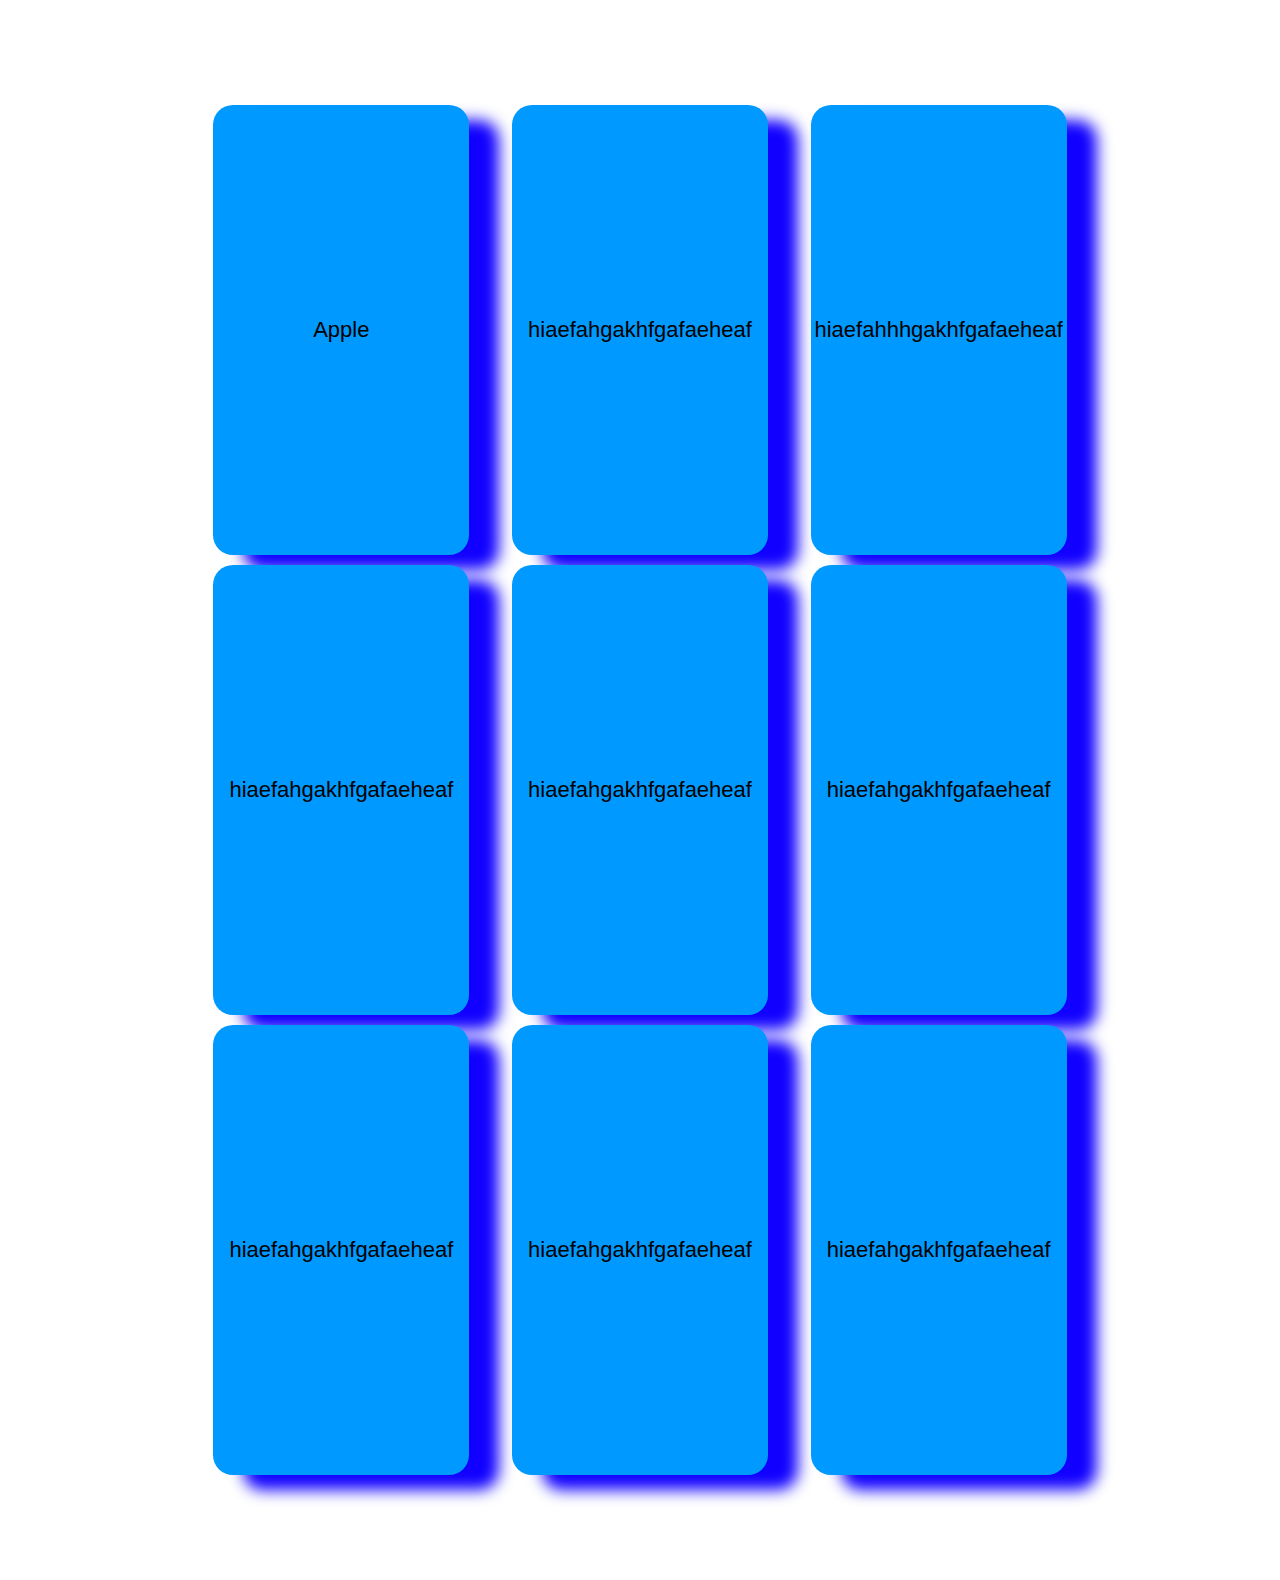
==== index.html @ 3a312a9f "s" ====
<!DOCTYPE html>
<html lang="en">
    <link rel="stylesheet" href="style.css">
<head>
    
</head>
<body>

   <div style="display:flex;
   width: 70vw;
   flex-wrap:wrap;
   align-items: center;
   justify-content:space-around;
   margin: 10rem auto;">
   <div class="card" id="card-title">Apple
    <img class="card-img" src="https://freepngimg.com/save/9557-apple-fruit-transparent/744x744" alt="">
   </div>
<div class="card" id="card-title">hiaefahgakhfgafaeheaf</div>
<div class="card" id="card-title">hiaefahhhgakhfgafaeheaf</div>
<div class="card" id="card-title">hiaefahgakhfgafaeheaf</div>
<div class="card" id="card-title">hiaefahgakhfgafaeheaf</div>
<div class="card" id="card-title">hiaefahgakhfgafaeheaf</div>
<div class="card" id="card-title">hiaefahgakhfgafaeheaf</div>
<div class="card" id="card-title">hiaefahgakhfgafaeheaf</div>
<div class="card" id="card-title">hiaefahgakhfgafaeheaf</div>
</div>


</body>
</html>
---- style.css ----
body,
html,
* {
    font-size: 10px;
    box-sizing: border-box;
    margin: 0;
    padding: 0;
}

.card {
    height: 50vh;
    width: 20vw;
    background-color: rgb(0, 153, 255);
    display: flex;
    flex-direction: row;
    align-items: center;
    justify-content: space-between 10px;
    border-radius: 20px;
    justify-content: center;
    flex-wrap: wrap;
    margin: "10rem auto";
    box-shadow: 30px 15px 15px rgb(17, 0, 255);
}
#card-title {
    font-size: 2.2rem;
    margin: 0.5rem 0;
    font-family: Impact, Haettenschweiler, 'Arial Narrow Bold', sans-serif;
}
#card-img {
    width: 0px;
    height: 2px;
}
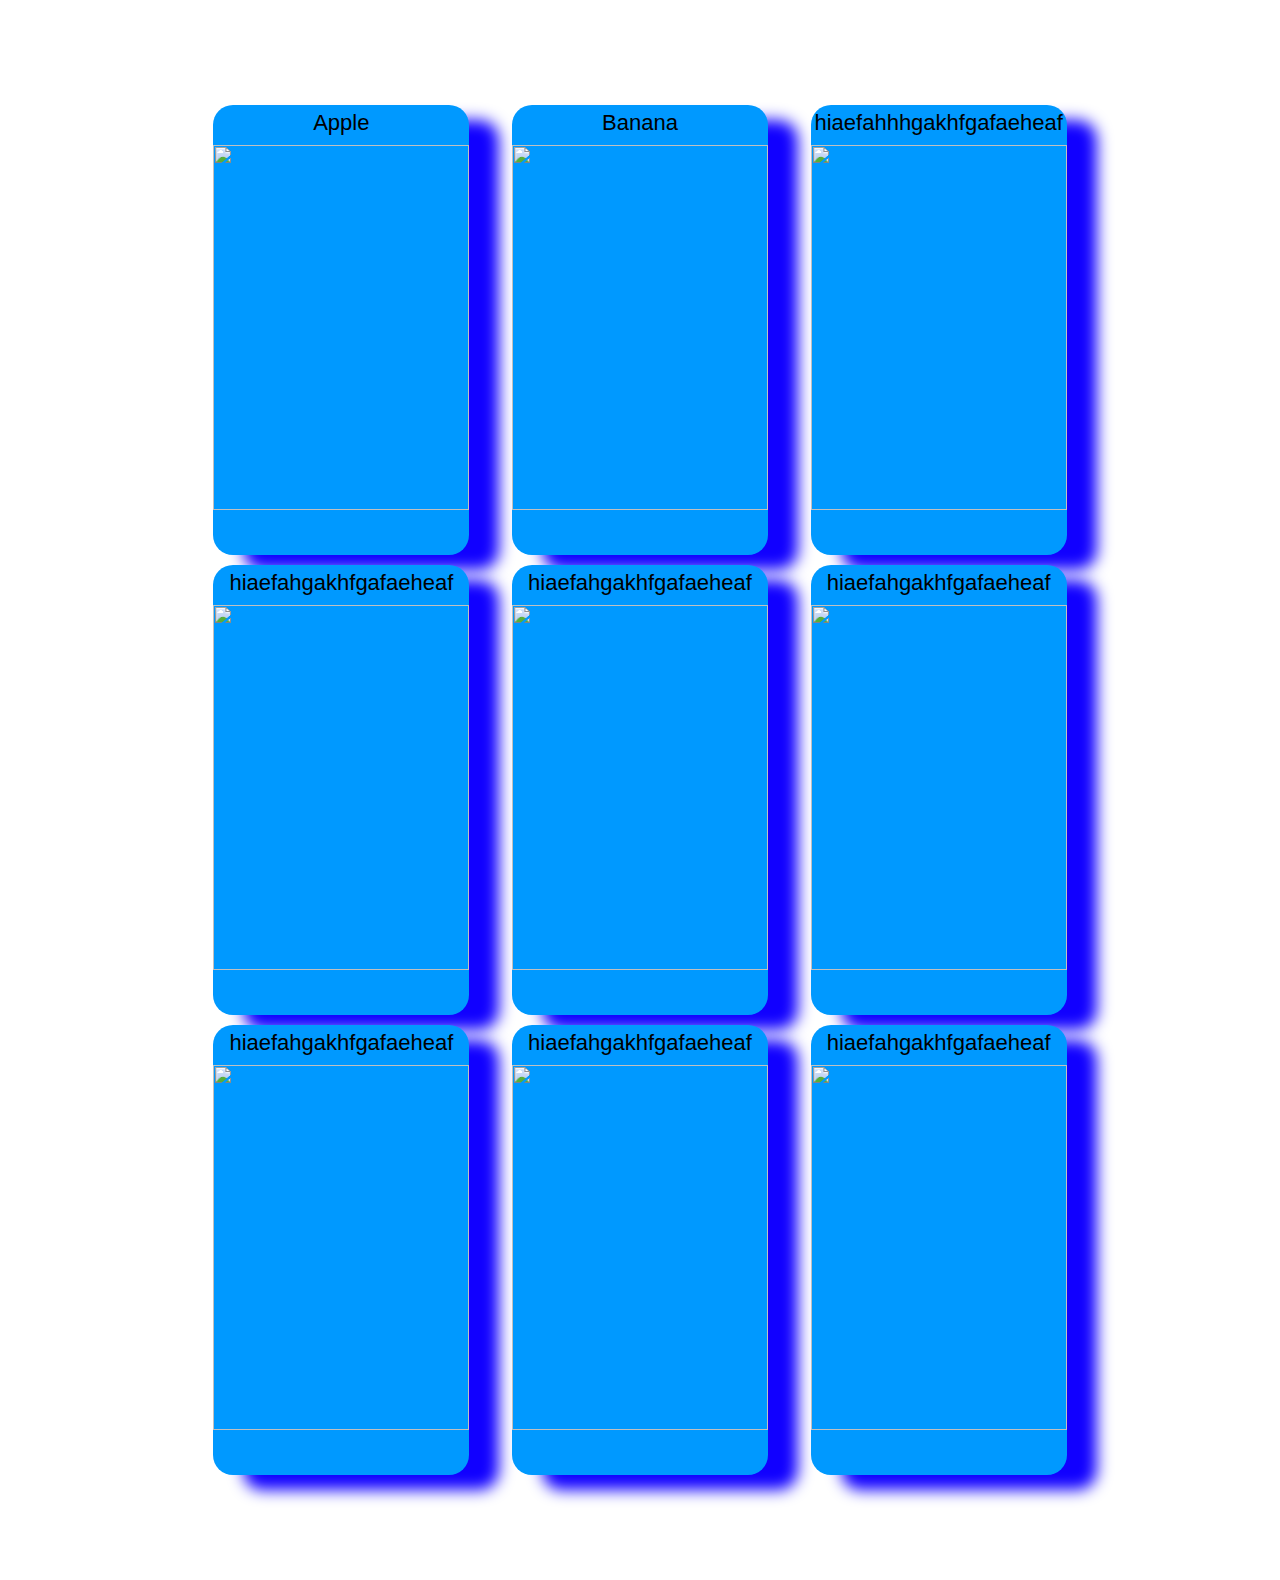
==== commit 7b92439a: "almost done smh" ====
--- a/index.html
+++ b/index.html
@@ -13,16 +13,50 @@
    justify-content:space-around;
    margin: 10rem auto;">
    <div class="card" id="card-title">Apple
-    <img class="card-img" src="https://freepngimg.com/save/9557-apple-fruit-transparent/744x744" alt="">
+    <img class="card-img" src="https://freepngimg.com/save/9557-apple-fruit-transparent/744x744" alt=""
+    width="100%"
+    height="90%">
    </div>
-<div class="card" id="card-title">hiaefahgakhfgafaeheaf</div>
-<div class="card" id="card-title">hiaefahhhgakhfgafaeheaf</div>
-<div class="card" id="card-title">hiaefahgakhfgafaeheaf</div>
-<div class="card" id="card-title">hiaefahgakhfgafaeheaf</div>
-<div class="card" id="card-title">hiaefahgakhfgafaeheaf</div>
-<div class="card" id="card-title">hiaefahgakhfgafaeheaf</div>
-<div class="card" id="card-title">hiaefahgakhfgafaeheaf</div>
-<div class="card" id="card-title">hiaefahgakhfgafaeheaf</div>
+<div class="card" id="card-title">Banana
+    <img class="card-img" src="https://freepngimg.com/save/9557-apple-fruit-transparent/744x744" alt=""
+    width="100%"
+    height="90%">
+</div>
+<div class="card" id="card-title">hiaefahhhgakhfgafaeheaf
+    <img class="card-img" src="https://freepngimg.com/save/9557-apple-fruit-transparent/744x744" alt=""
+    width="100%"
+    height="90%">
+</div>
+<div class="card" id="card-title">hiaefahgakhfgafaeheaf
+    <img class="card-img" src="https://freepngimg.com/save/9557-apple-fruit-transparent/744x744" alt=""
+    width="100%"
+    height="90%">
+</div>
+<div class="card" id="card-title">hiaefahgakhfgafaeheaf
+    <img class="card-img" src="https://freepngimg.com/save/9557-apple-fruit-transparent/744x744" alt=""
+    width="100%"
+    height="90%">
+</div>
+<div class="card" id="card-title">hiaefahgakhfgafaeheaf
+    <img class="card-img" src="https://freepngimg.com/save/9557-apple-fruit-transparent/744x744" alt=""
+    width="100%"
+    height="90%">
+</div>
+<div class="card" id="card-title">hiaefahgakhfgafaeheaf
+    <img class="card-img" src="https://freepngimg.com/save/9557-apple-fruit-transparent/744x744" alt=""
+    width="100%"
+    height="90%">
+</div>
+<div class="card" id="card-title">hiaefahgakhfgafaeheaf
+    <img class="card-img" src="https://freepngimg.com/save/9557-apple-fruit-transparent/744x744" alt=""
+    width="100%"
+    height="90%">
+</div>
+<div class="card" id="card-title">hiaefahgakhfgafaeheaf
+    <img class="card-img" src="https://freepngimg.com/save/9557-apple-fruit-transparent/744x744" alt=""
+    width="100%"
+    height="90%">
+</div>
 </div>
 
 
--- a/style.css
+++ b/style.css
@@ -26,7 +26,3 @@
     margin: 0.5rem 0;
     font-family: Impact, Haettenschweiler, 'Arial Narrow Bold', sans-serif;
 }
-#card-img {
-    width: 0px;
-    height: 2px;
-}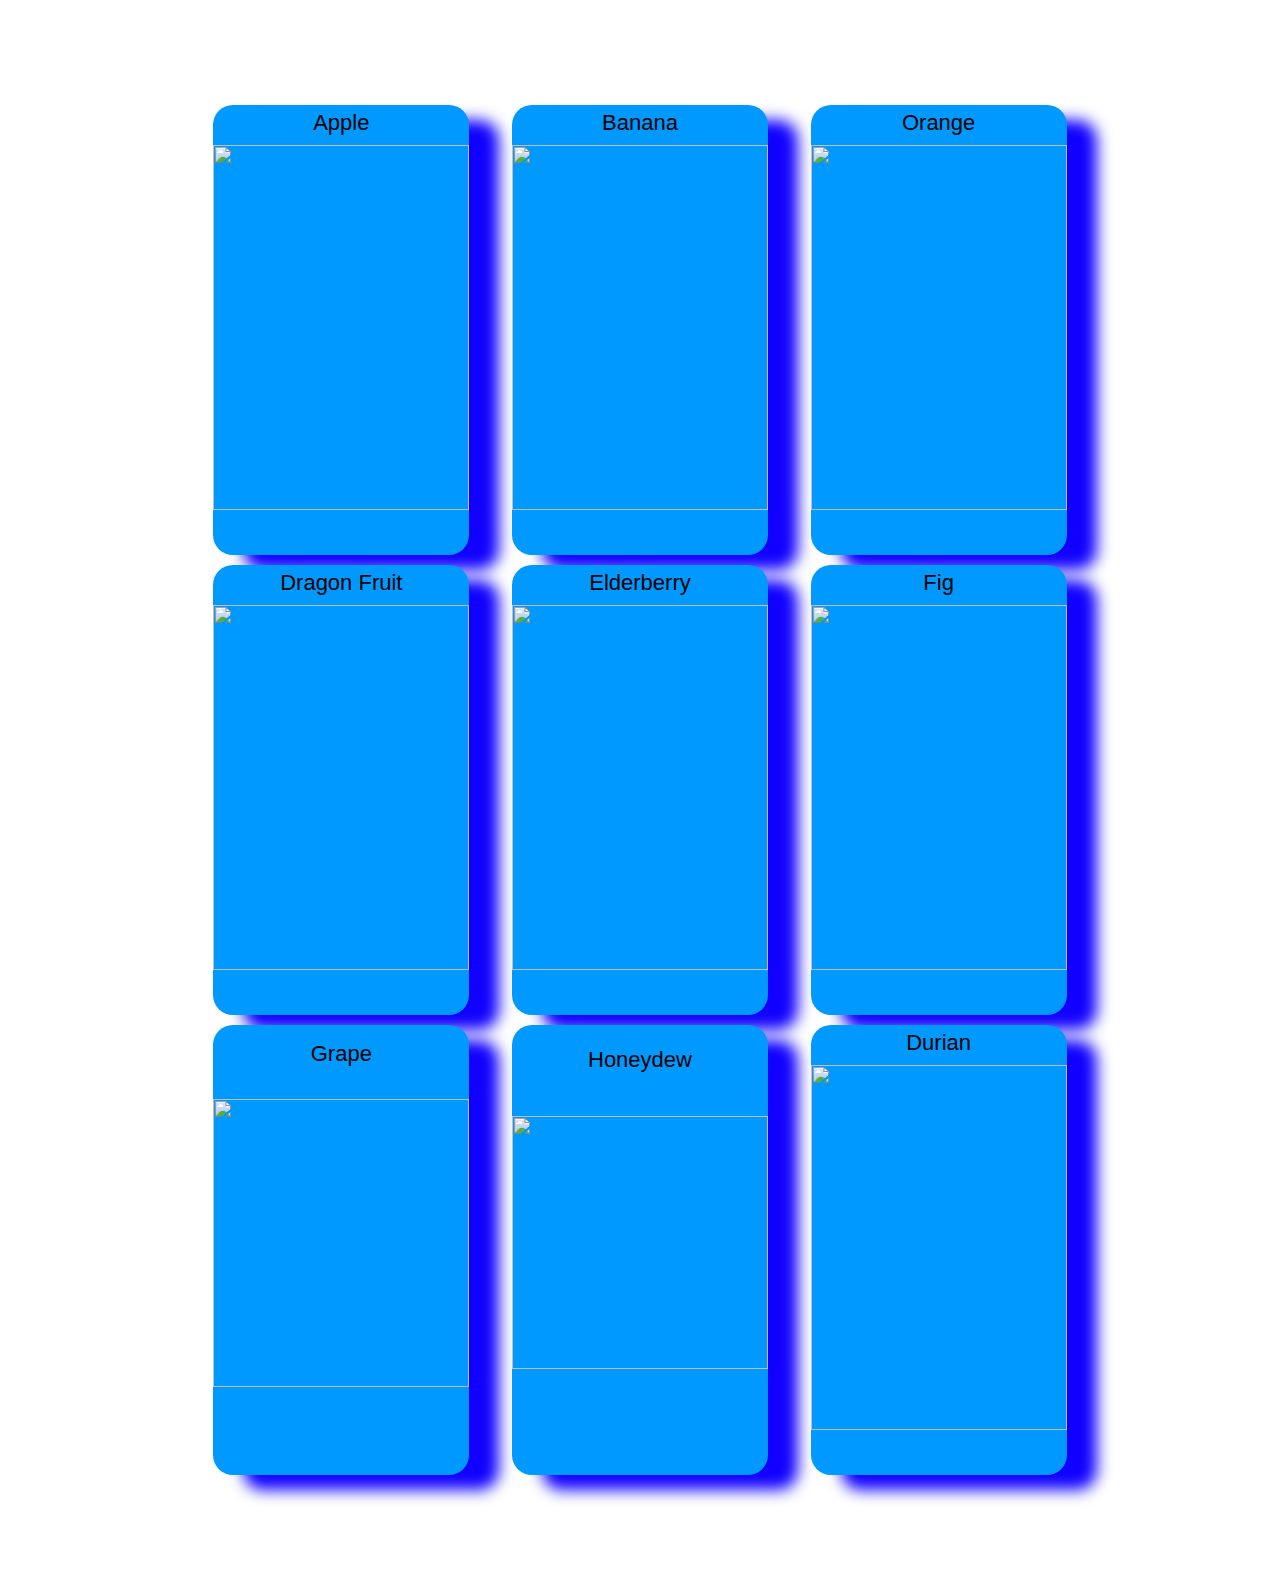
==== commit e911c51e: "EZEEZEZEZEZE DONE" ====
--- a/index.html
+++ b/index.html
@@ -18,42 +18,42 @@
     height="90%">
    </div>
 <div class="card" id="card-title">Banana
-    <img class="card-img" src="https://freepngimg.com/save/9557-apple-fruit-transparent/744x744" alt=""
+    <img class="card-img" src="https://static.vecteezy.com/system/resources/previews/015/100/096/original/bananas-transparent-background-free-png.png" alt=""
     width="100%"
     height="90%">
 </div>
-<div class="card" id="card-title">hiaefahhhgakhfgafaeheaf
-    <img class="card-img" src="https://freepngimg.com/save/9557-apple-fruit-transparent/744x744" alt=""
+<div class="card" id="card-title">Orange
+    <img class="card-img" src="https://pngfre.com/wp-content/uploads/orange-png-from-pngfre-6-1024x889.png" alt=""
     width="100%"
     height="90%">
 </div>
-<div class="card" id="card-title">hiaefahgakhfgafaeheaf
-    <img class="card-img" src="https://freepngimg.com/save/9557-apple-fruit-transparent/744x744" alt=""
+<div class="card" id="card-title">Dragon Fruit
+    <img class="card-img" src="https://static.vecteezy.com/system/resources/previews/010/856/626/original/ripe-dragon-fruit-pitaya-or-pitahaya-hylocercus-undatus-brit-rose-isolated-on-a-white-background-fruit-healthy-concept-png.png" alt=""
     width="100%"
     height="90%">
 </div>
-<div class="card" id="card-title">hiaefahgakhfgafaeheaf
-    <img class="card-img" src="https://freepngimg.com/save/9557-apple-fruit-transparent/744x744" alt=""
+<div class="card" id="card-title">Elderberry
+    <img class="card-img" src="https://static.vecteezy.com/system/resources/previews/025/229/898/non_2x/fresh-cluster-of-elderberry-isolated-on-transparent-background-free-png.png" alt=""
     width="100%"
     height="90%">
 </div>
-<div class="card" id="card-title">hiaefahgakhfgafaeheaf
-    <img class="card-img" src="https://freepngimg.com/save/9557-apple-fruit-transparent/744x744" alt=""
+<div class="card" id="card-title">Fig
+    <img class="card-img" src="https://www.pngmart.com/files/15/Fig-Fruit-Transparent-PNG.png" alt=""
     width="100%"
     height="90%">
 </div>
-<div class="card" id="card-title">hiaefahgakhfgafaeheaf
-    <img class="card-img" src="https://freepngimg.com/save/9557-apple-fruit-transparent/744x744" alt=""
+<div class="card" id="card-title">Grape
+    <img class="card-img" src="https://freepngimg.com/save/153936-photos-grapes-download-free-image/1000x567" alt=""
     width="100%"
-    height="90%">
+    height="80%">
 </div>
-<div class="card" id="card-title">hiaefahgakhfgafaeheaf
-    <img class="card-img" src="https://freepngimg.com/save/9557-apple-fruit-transparent/744x744" alt=""
+<div class="card" id="card-title">Honeydew
+    <img class="card-img" src="https://www.pngkit.com/png/full/158-1589602_honeydew-melon.png" alt=""
     width="100%"
-    height="90%">
+    height="75%">
 </div>
-<div class="card" id="card-title">hiaefahgakhfgafaeheaf
-    <img class="card-img" src="https://freepngimg.com/save/9557-apple-fruit-transparent/744x744" alt=""
+<div class="card" id="card-title">Durian
+    <img class="card-img" src="https://assets.stickpng.com/images/5a5f61c8ee40df432bfac545.png" alt=""
     width="100%"
     height="90%">
 </div>
--- a/style.css
+++ b/style.css
@@ -20,6 +20,7 @@
     flex-wrap: wrap;
     margin: "10rem auto";
     box-shadow: 30px 15px 15px rgb(17, 0, 255);
+    
 }
 #card-title {
     font-size: 2.2rem;
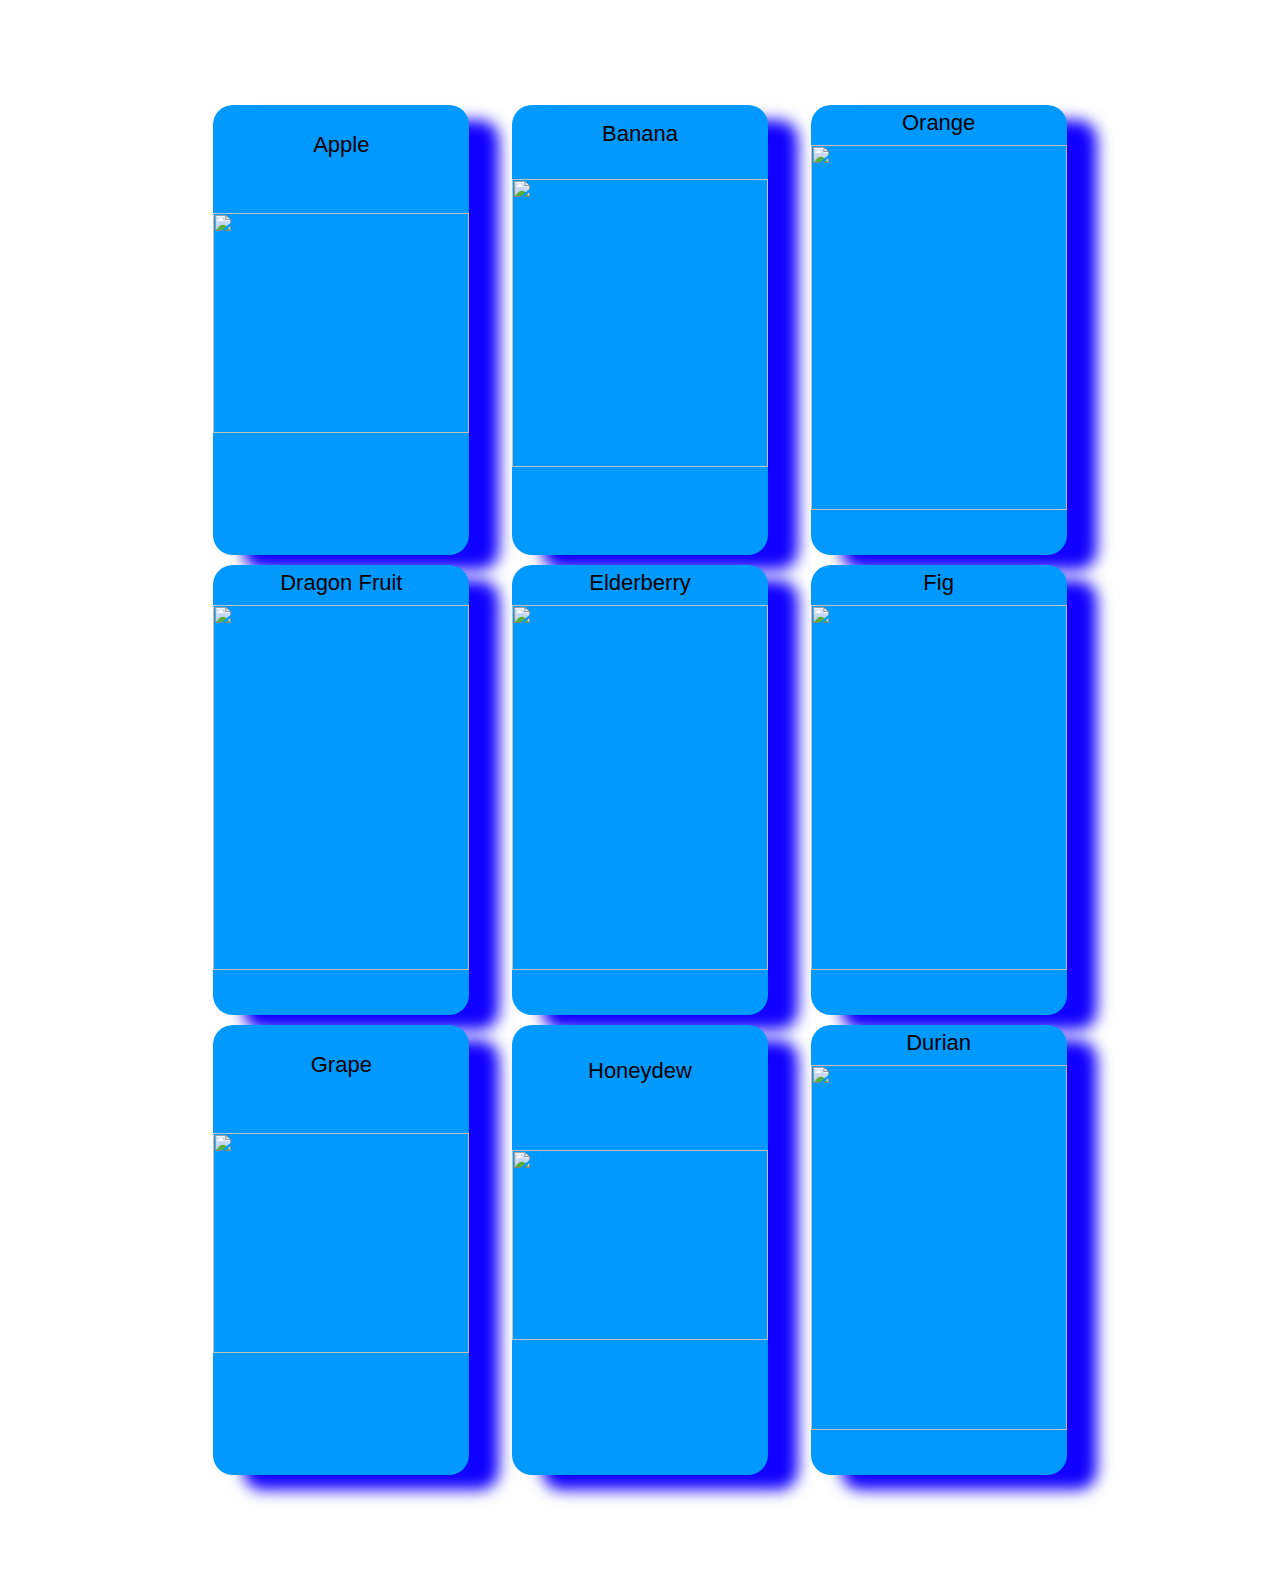
==== commit 256a5833: "ok" ====
--- a/index.html
+++ b/index.html
@@ -13,14 +13,14 @@
    justify-content:space-around;
    margin: 10rem auto;">
    <div class="card" id="card-title">Apple
-    <img class="card-img" src="https://freepngimg.com/save/9557-apple-fruit-transparent/744x744" alt=""
+    <img class="card-img" src="https://freepngimg.com/save/24632-apple-fruit-transparent/1200x726" alt=""
     width="100%"
-    height="90%">
+    height="70%">
    </div>
 <div class="card" id="card-title">Banana
     <img class="card-img" src="https://static.vecteezy.com/system/resources/previews/015/100/096/original/bananas-transparent-background-free-png.png" alt=""
     width="100%"
-    height="90%">
+    height="80%">
 </div>
 <div class="card" id="card-title">Orange
     <img class="card-img" src="https://pngfre.com/wp-content/uploads/orange-png-from-pngfre-6-1024x889.png" alt=""
@@ -45,12 +45,12 @@
 <div class="card" id="card-title">Grape
     <img class="card-img" src="https://freepngimg.com/save/153936-photos-grapes-download-free-image/1000x567" alt=""
     width="100%"
-    height="80%">
+    height="70%">
 </div>
 <div class="card" id="card-title">Honeydew
     <img class="card-img" src="https://www.pngkit.com/png/full/158-1589602_honeydew-melon.png" alt=""
     width="100%"
-    height="75%">
+    height="65%">
 </div>
 <div class="card" id="card-title">Durian
     <img class="card-img" src="https://assets.stickpng.com/images/5a5f61c8ee40df432bfac545.png" alt=""
--- a/style.css
+++ b/style.css
@@ -1,29 +1,28 @@
 body,
 html,
 * {
-    font-size: 10px;
-    box-sizing: border-box;
-    margin: 0;
-    padding: 0;
+font-size: 10px;
+box-sizing: border-box;
+margin: 0;
+padding: 0;
 }
 
 .card {
-    height: 50vh;
-    width: 20vw;
-    background-color: rgb(0, 153, 255);
-    display: flex;
-    flex-direction: row;
-    align-items: center;
-    justify-content: space-between 10px;
-    border-radius: 20px;
-    justify-content: center;
-    flex-wrap: wrap;
-    margin: "10rem auto";
-    box-shadow: 30px 15px 15px rgb(17, 0, 255);
-    
+height: 50vh;
+width: 20vw;
+background-color: rgb(0, 153, 255);
+display: flex;
+flex-direction: row;
+align-items: center;
+justify-content: space-between 10px;
+border-radius: 20px;
+justify-content: center;
+flex-wrap: wrap;
+margin: "10rem auto";
+box-shadow: 30px 15px 15px rgb(17, 0, 255);
 }
 #card-title {
-    font-size: 2.2rem;
-    margin: 0.5rem 0;
-    font-family: Impact, Haettenschweiler, 'Arial Narrow Bold', sans-serif;
+font-size: 2.2rem;
+margin: 0.5rem 0;
+font-family: Impact, Haettenschweiler, 'Arial Narrow Bold', sans-serif;
 }
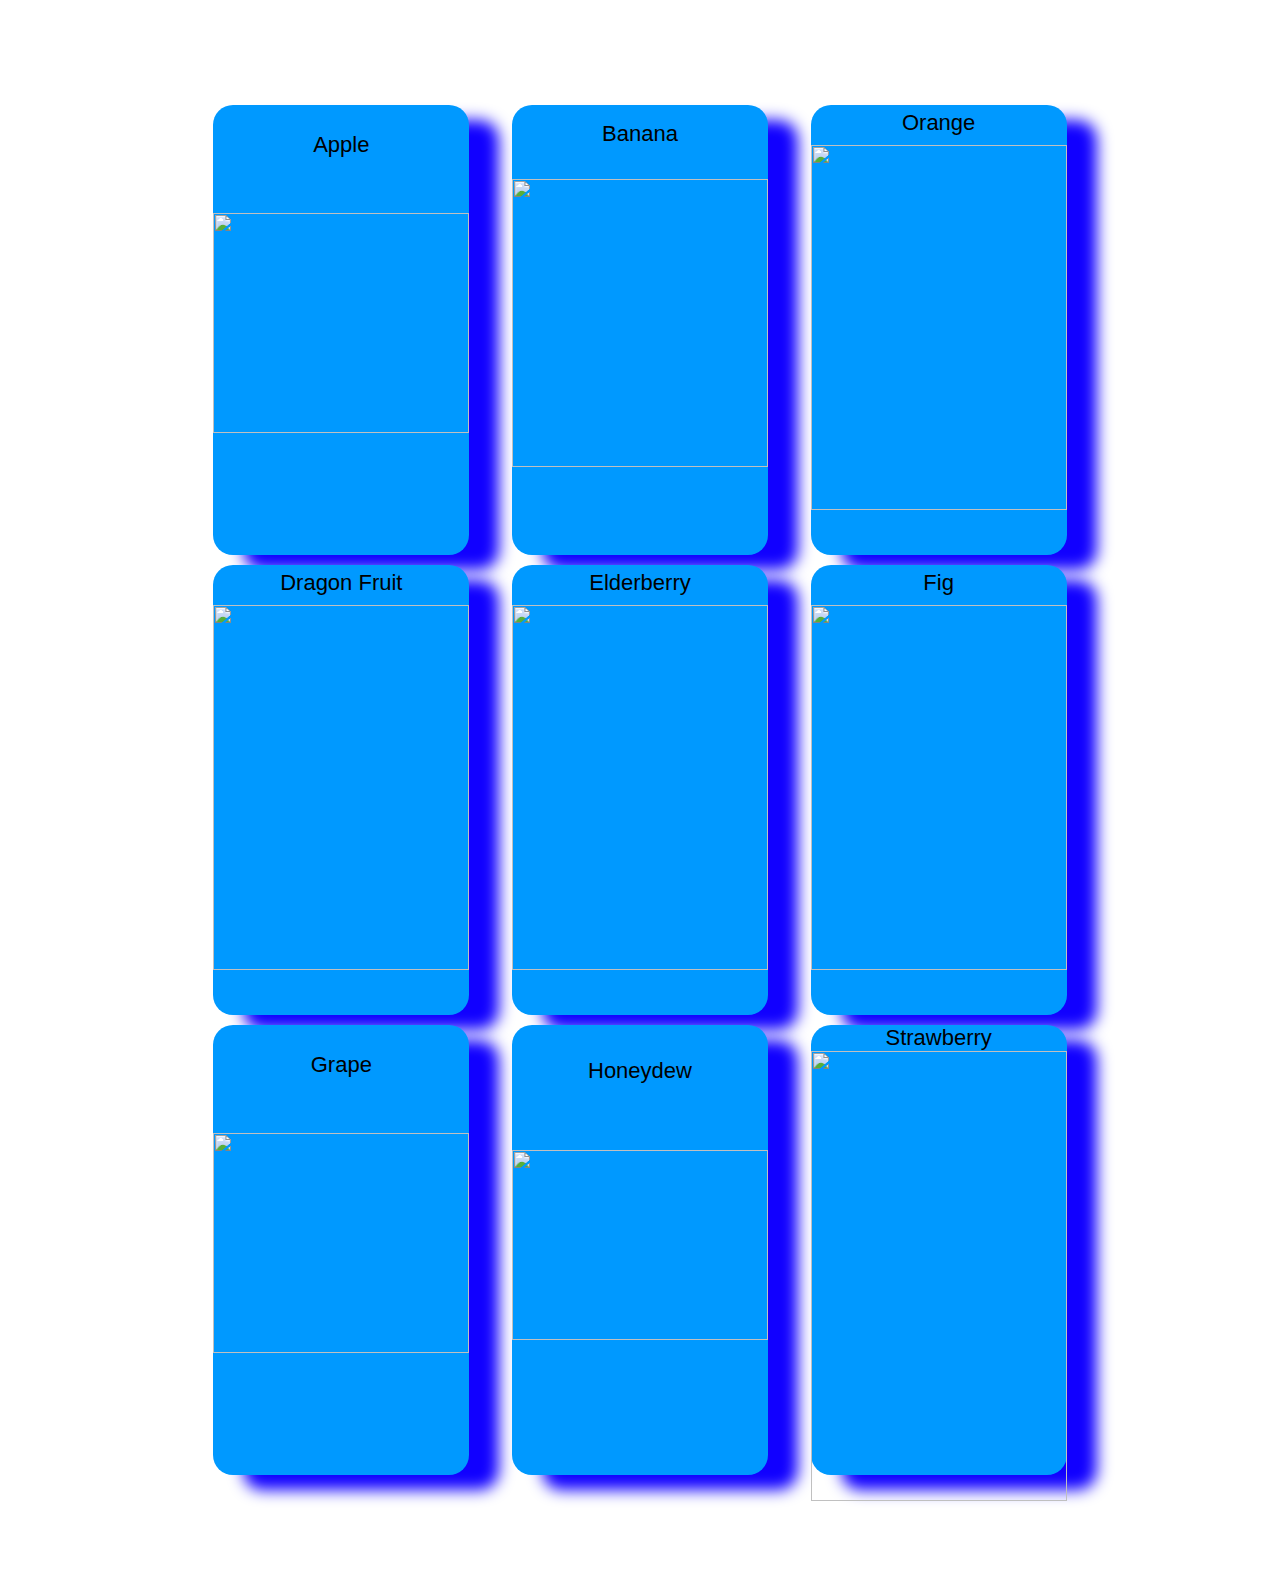
==== commit d3fd91b1: "f" ====
--- a/index.html
+++ b/index.html
@@ -52,10 +52,10 @@
     width="100%"
     height="65%">
 </div>
-<div class="card" id="card-title">Durian
-    <img class="card-img" src="https://assets.stickpng.com/images/5a5f61c8ee40df432bfac545.png" alt=""
+<div class="card" id="card-title">Strawberry
+    <img class="card-img" src="https://freepngimg.com/thumb/strawberry/23418-7-strawberry-transparent-background.png" alt=""
     width="100%"
-    height="90%">
+    height="100%">
 </div>
 </div>
 
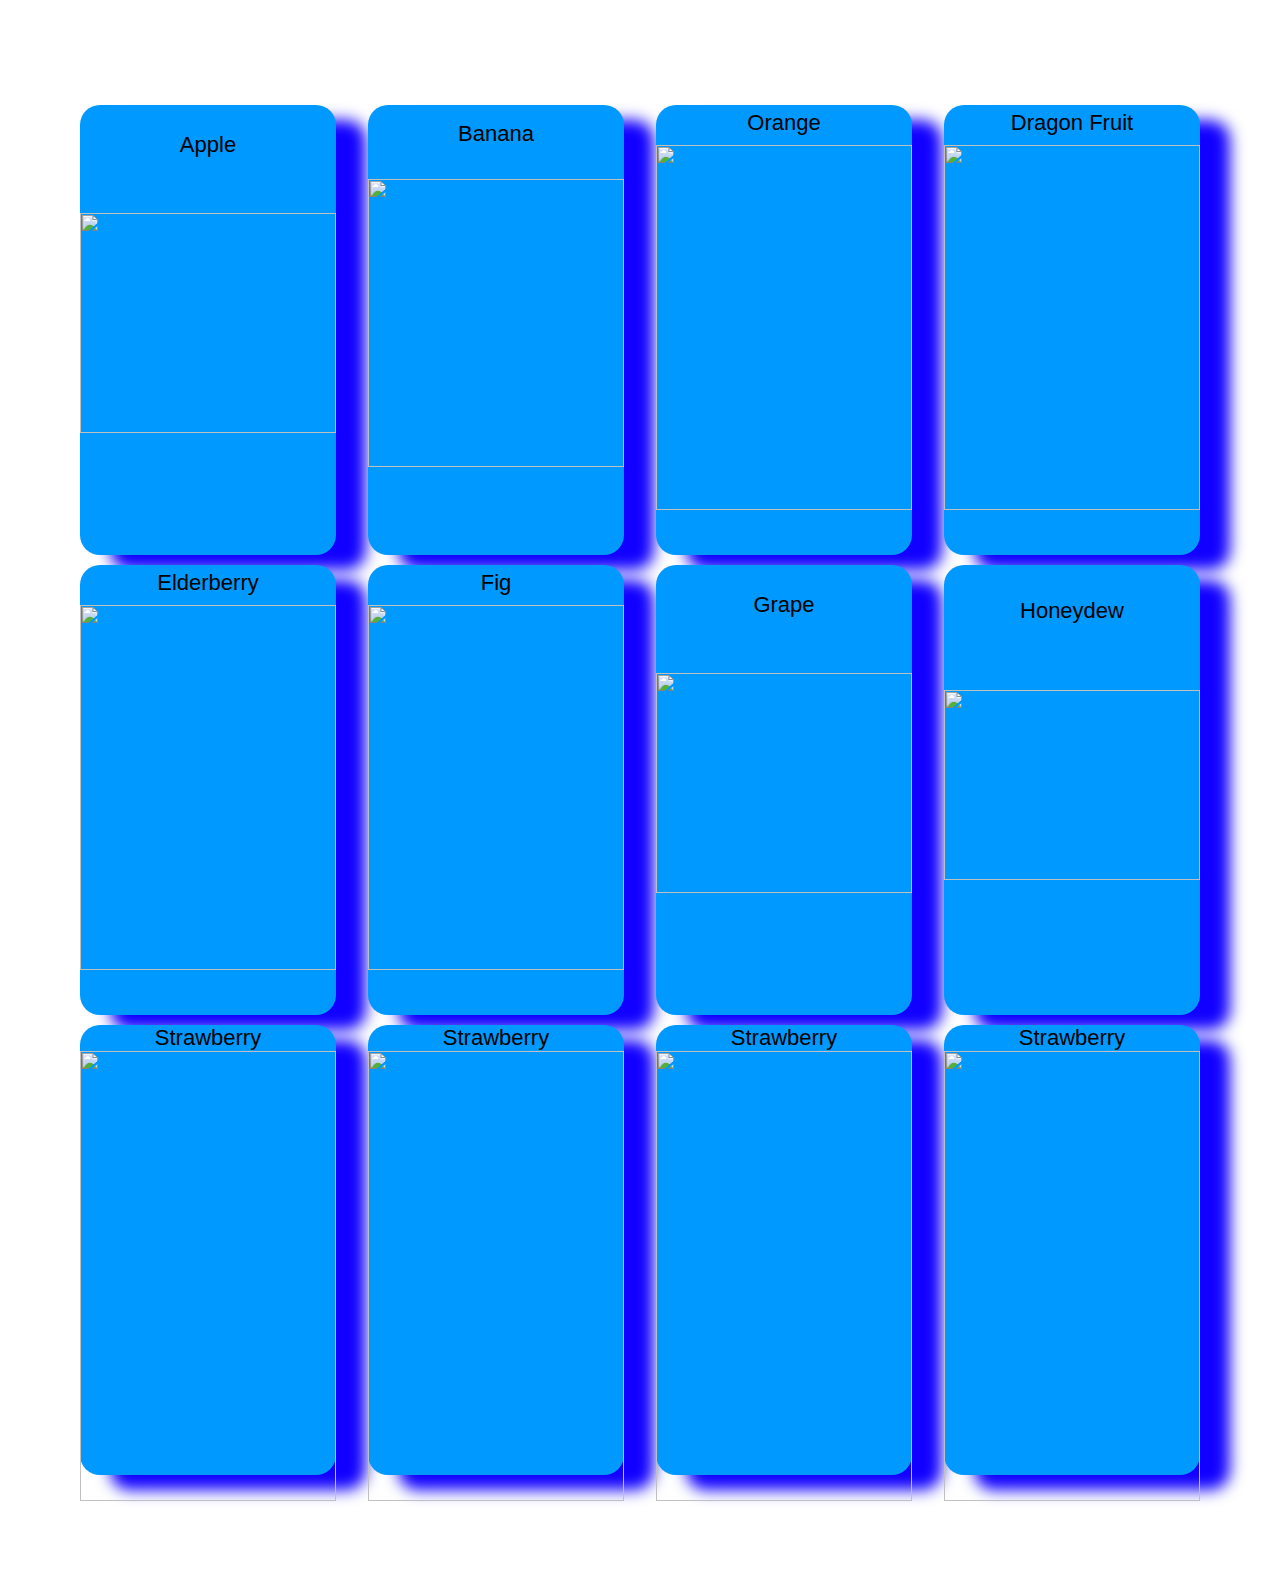
==== commit b05f2efa: "4x3" ====
--- a/index.html
+++ b/index.html
@@ -5,9 +5,8 @@
     
 </head>
 <body>
-
    <div style="display:flex;
-   width: 70vw;
+   width: 90%;
    flex-wrap:wrap;
    align-items: center;
    justify-content:space-around;
@@ -57,6 +56,21 @@
     width="100%"
     height="100%">
 </div>
+<div class="card" id="card-title">Strawberry
+    <img class="card-img" src="https://freepngimg.com/thumb/strawberry/23418-7-strawberry-transparent-background.png" alt=""
+    width="100%"
+    height="100%">
+</div>
+<div class="card" id="card-title">Strawberry
+    <img class="card-img" src="https://freepngimg.com/thumb/strawberry/23418-7-strawberry-transparent-background.png" alt=""
+    width="100%"
+    height="100%">
+</div>
+<div class="card" id="card-title">Strawberry
+    <img class="card-img" src="https://freepngimg.com/thumb/strawberry/23418-7-strawberry-transparent-background.png" alt=""
+    width="100%"
+    height="100%">
+</div>
 </div>
 
 
--- a/style.css
+++ b/style.css
@@ -14,7 +14,7 @@
 display: flex;
 flex-direction: row;
 align-items: center;
-justify-content: space-between 10px;
+justify-content: space-between ;
 border-radius: 20px;
 justify-content: center;
 flex-wrap: wrap;
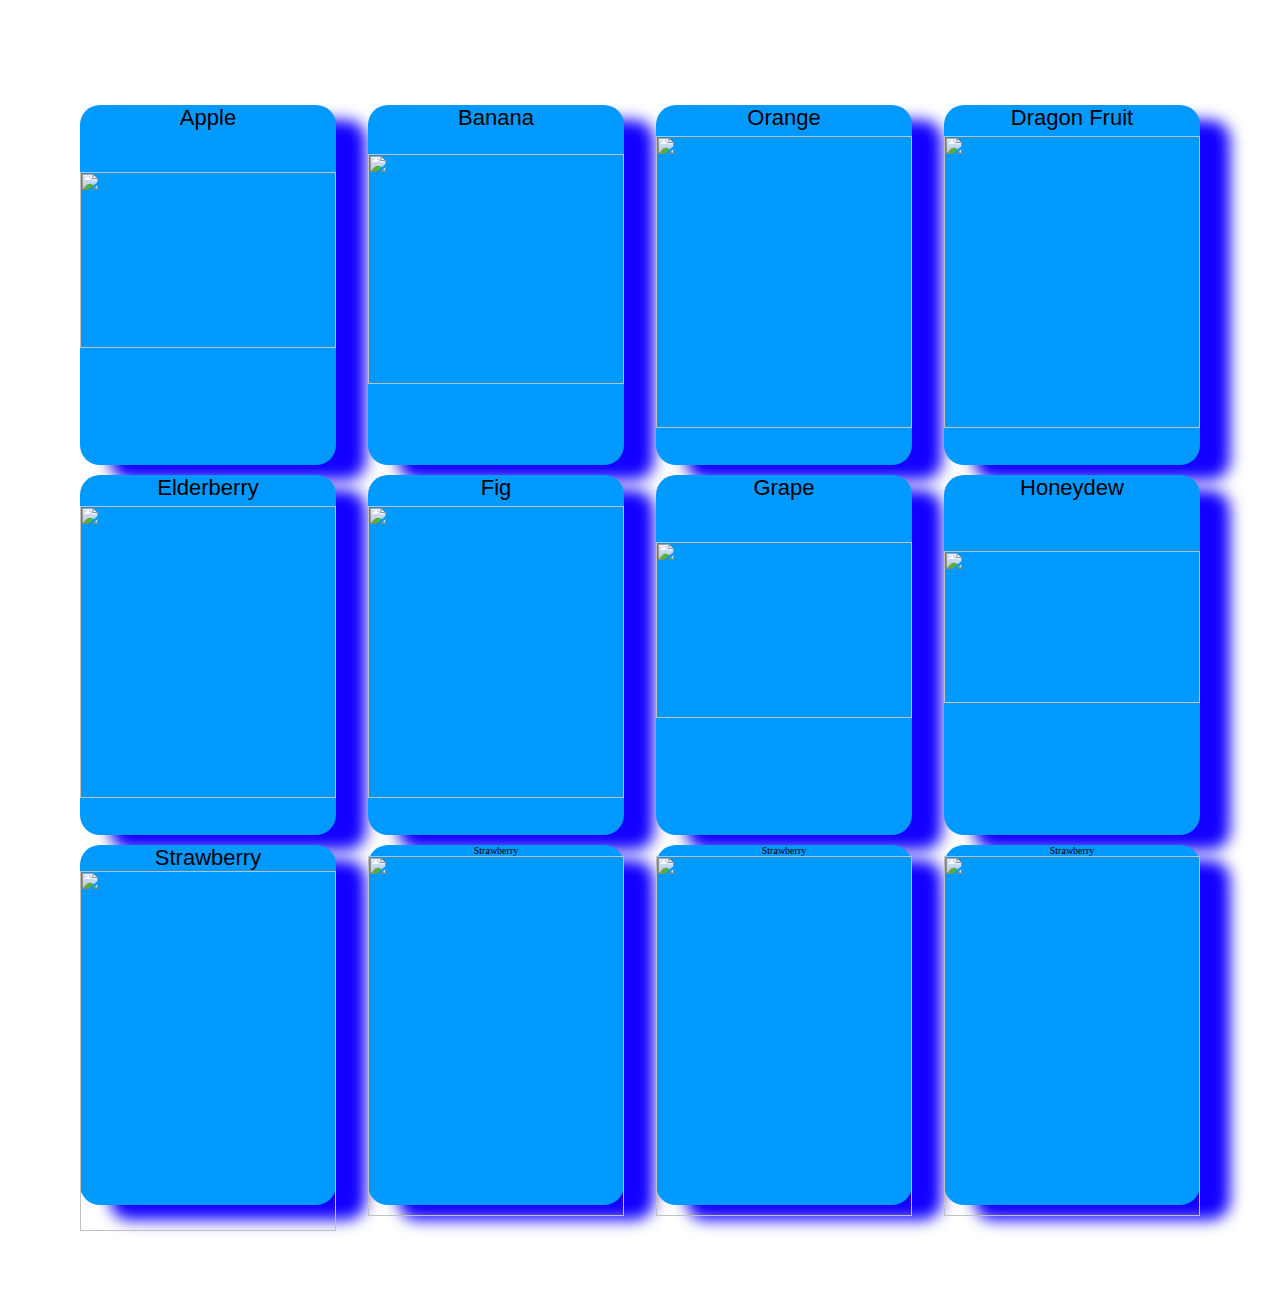
==== commit c8ae1d41: "f" ====
--- a/index.html
+++ b/index.html
@@ -2,56 +2,53 @@
 <html lang="en">
     <link rel="stylesheet" href="style.css">
 <head>
-    
+    <meta charset="UTF-8">
+    <meta http-equiv="X-UA-Compatible" content="IE=edge">
+    <meta name="viewport" content="width=device-width, initial-scale=1.0">
 </head>
 <body>
-   <div style="display:flex;
-   width: 90%;
-   flex-wrap:wrap;
-   align-items: center;
-   justify-content:space-around;
-   margin: 10rem auto;">
-   <div class="card" id="card-title">Apple
+<div id="column">
+   <div class="card" id="apple">Apple
     <img class="card-img" src="https://freepngimg.com/save/24632-apple-fruit-transparent/1200x726" alt=""
     width="100%"
     height="70%">
    </div>
-<div class="card" id="card-title">Banana
+<div class="card" id="banana">Banana
     <img class="card-img" src="https://static.vecteezy.com/system/resources/previews/015/100/096/original/bananas-transparent-background-free-png.png" alt=""
     width="100%"
     height="80%">
 </div>
-<div class="card" id="card-title">Orange
+<div class="card" id="orange">Orange
     <img class="card-img" src="https://pngfre.com/wp-content/uploads/orange-png-from-pngfre-6-1024x889.png" alt=""
     width="100%"
     height="90%">
 </div>
-<div class="card" id="card-title">Dragon Fruit
+<div class="card" id="dragon">Dragon Fruit
     <img class="card-img" src="https://static.vecteezy.com/system/resources/previews/010/856/626/original/ripe-dragon-fruit-pitaya-or-pitahaya-hylocercus-undatus-brit-rose-isolated-on-a-white-background-fruit-healthy-concept-png.png" alt=""
     width="100%"
     height="90%">
 </div>
-<div class="card" id="card-title">Elderberry
+<div class="card" id="elder">Elderberry
     <img class="card-img" src="https://static.vecteezy.com/system/resources/previews/025/229/898/non_2x/fresh-cluster-of-elderberry-isolated-on-transparent-background-free-png.png" alt=""
     width="100%"
     height="90%">
 </div>
-<div class="card" id="card-title">Fig
+<div class="card" id="fig">Fig
     <img class="card-img" src="https://www.pngmart.com/files/15/Fig-Fruit-Transparent-PNG.png" alt=""
     width="100%"
     height="90%">
 </div>
-<div class="card" id="card-title">Grape
+<div class="card" id="grape">Grape
     <img class="card-img" src="https://freepngimg.com/save/153936-photos-grapes-download-free-image/1000x567" alt=""
     width="100%"
     height="70%">
 </div>
-<div class="card" id="card-title">Honeydew
+<div class="card" id="honey">Honeydew
     <img class="card-img" src="https://www.pngkit.com/png/full/158-1589602_honeydew-melon.png" alt=""
     width="100%"
     height="65%">
 </div>
-<div class="card" id="card-title">Strawberry
+<div class="card" id="straw">Strawberry
     <img class="card-img" src="https://freepngimg.com/thumb/strawberry/23418-7-strawberry-transparent-background.png" alt=""
     width="100%"
     height="100%">
@@ -73,6 +70,3 @@
 </div>
 </div>
 
-
-</body>
-</html>--- a/style.css
+++ b/style.css
@@ -6,23 +6,104 @@
 margin: 0;
 padding: 0;
 }
-
+#column {
+display:flex;
+width: 90%;
+flex-wrap:wrap;
+align-items: center;
+justify-content:space-around;
+margin: 10rem auto;
+}
 .card {
-height: 50vh;
+height: 40vh;
 width: 20vw;
 background-color: rgb(0, 153, 255);
+border-radius: 20px;
 display: flex;
-flex-direction: row;
-align-items: center;
-justify-content: space-between ;
-border-radius: 20px;
-justify-content: center;
+align-items: top;
+justify-content: space-around;
 flex-wrap: wrap;
 margin: "10rem auto";
 box-shadow: 30px 15px 15px rgb(17, 0, 255);
+transition-delay: 0.2s;
+
 }
-#card-title {
+#apple {
 font-size: 2.2rem;
 margin: 0.5rem 0;
 font-family: Impact, Haettenschweiler, 'Arial Narrow Bold', sans-serif;
 }
+#apple:hover {
+transform: scale(1.1);
+}
+#banana {
+font-size: 2.2rem;
+margin: 0.5rem 0;
+font-family: Impact, Haettenschweiler, 'Arial Narrow Bold', sans-serif;
+}
+#banana:hover {
+transform: rotate(1);
+}
+#orange {
+font-size: 2.2rem;
+margin: 0.5rem 0;
+font-family: Impact, Haettenschweiler, 'Arial Narrow Bold', sans-serif;
+}
+#orange:hover {
+transform: scale(1.1);
+}
+#dragon {
+font-size: 2.2rem;
+margin: 0.5rem 0;
+font-family: Impact, Haettenschweiler, 'Arial Narrow Bold', sans-serif;
+}
+#dragon:hover {
+transform: scale(1.1);
+}
+#elder {
+font-size: 2.2rem;
+margin: 0.5rem 0;
+font-family: Impact, Haettenschweiler, 'Arial Narrow Bold', sans-serif;
+}
+#elder:hover {
+transform: scale(1.1);
+}
+#fig {
+font-size: 2.2rem;
+margin: 0.5rem 0;
+font-family: Impact, Haettenschweiler, 'Arial Narrow Bold', sans-serif;
+}
+#fig:hover {
+transform: scale(1.1);
+}
+#grape {
+font-size: 2.2rem;
+margin: 0.5rem 0;
+font-family: Impact, Haettenschweiler, 'Arial Narrow Bold', sans-serif;
+}
+#grape:hover {
+transform: scale(1.1);
+}
+#honey {
+font-size: 2.2rem;
+margin: 0.5rem 0;
+font-family: Impact, Haettenschweiler, 'Arial Narrow Bold', sans-serif;
+}
+#honey:hover {
+transform: scale(1.1);
+}
+#straw {
+font-size: 2.2rem;
+margin: 0.5rem 0;
+font-family: Impact, Haettenschweiler, 'Arial Narrow Bold', sans-serif;
+}
+#straw:hover {
+transform: scale(1.1);
+}
+@media screen and (min-width: 768px){
+   
+}
+
+@media screen and (min-width: 1000px){
+   
+}
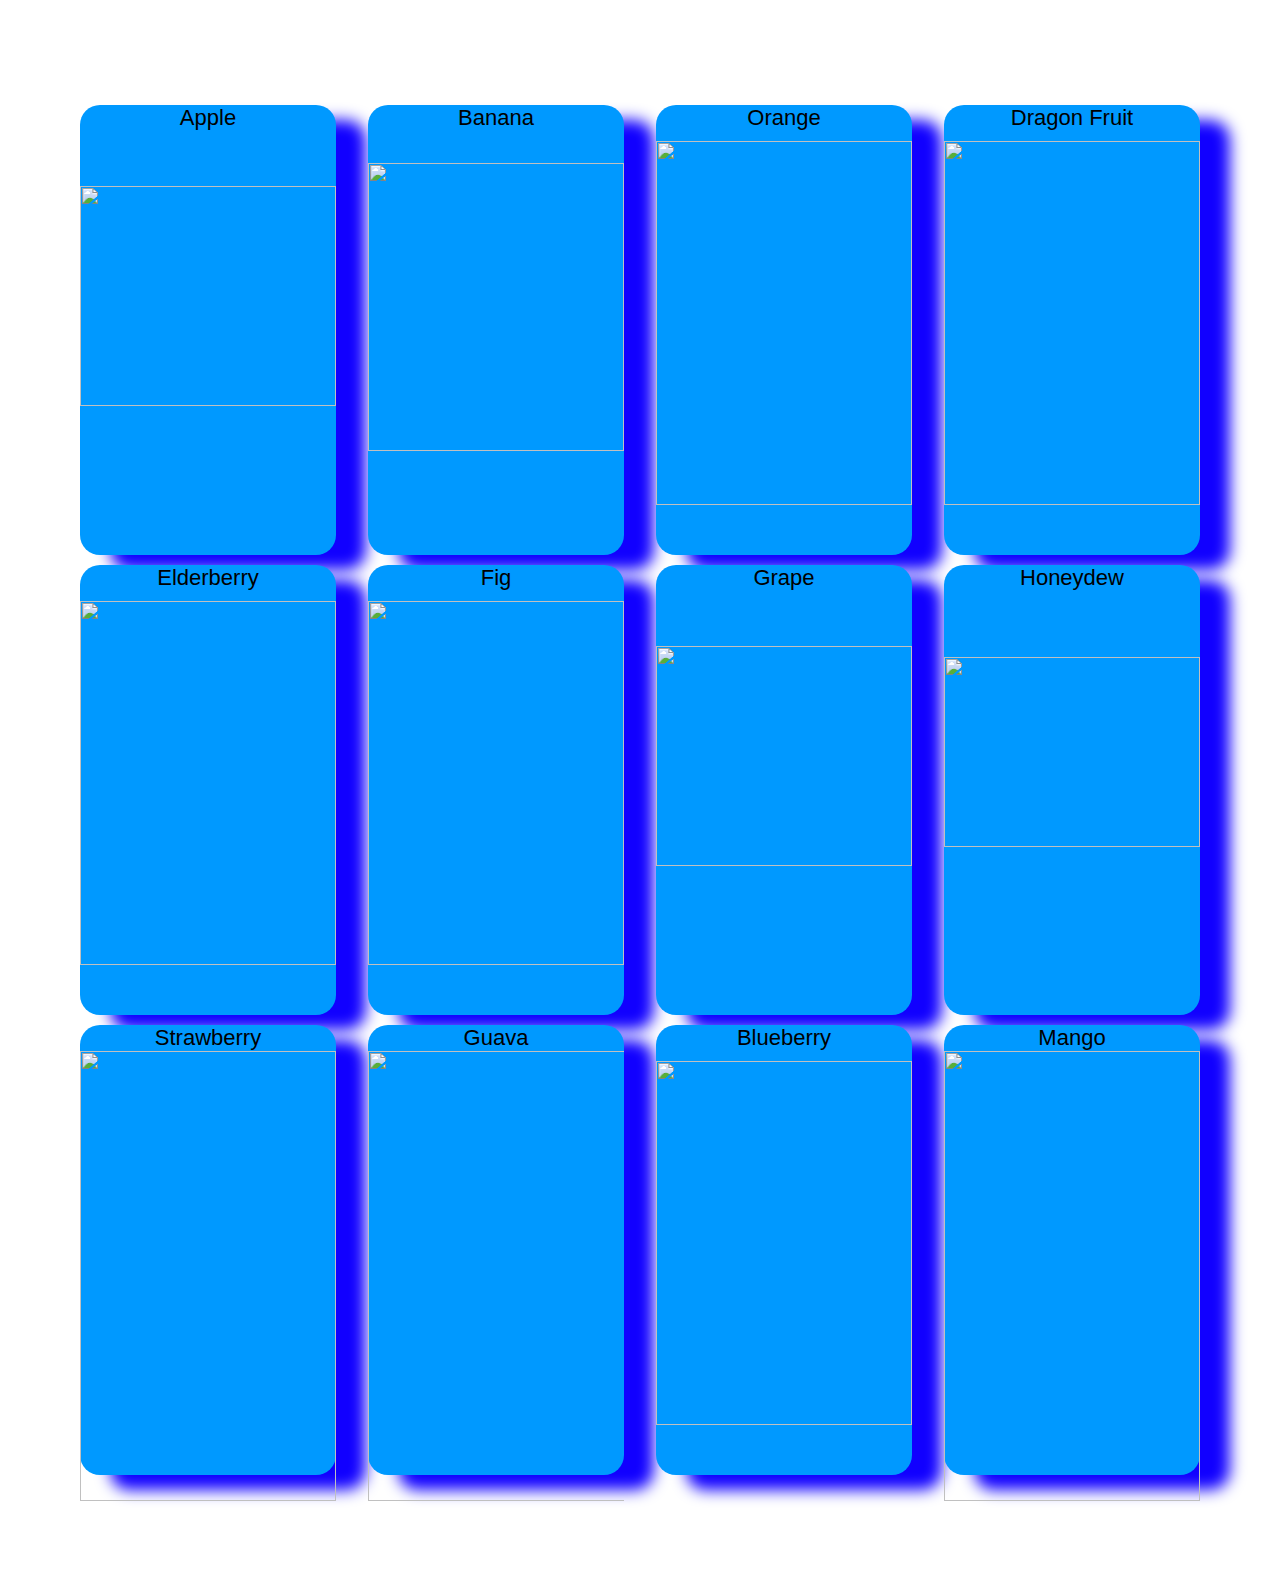
==== commit 10836338: "FINALLY DONE!" ====
--- a/index.html
+++ b/index.html
@@ -44,7 +44,7 @@
     height="70%">
 </div>
 <div class="card" id="honey">Honeydew
-    <img class="card-img" src="https://www.pngkit.com/png/full/158-1589602_honeydew-melon.png" alt=""
+    <img class="card-img" src="https://binksberryhollow.com/wp-content/uploads/2021/12/honeydew-1030x1030.png" alt=""
     width="100%"
     height="65%">
 </div>
@@ -53,18 +53,18 @@
     width="100%"
     height="100%">
 </div>
-<div class="card" id="card-title">Strawberry
-    <img class="card-img" src="https://freepngimg.com/thumb/strawberry/23418-7-strawberry-transparent-background.png" alt=""
-    width="100%"
+<div class="card" id="guava">Guava
+    <img class="card-img" src="https://pngimg.com/d/guava_PNG59.png" alt=""
+    width="120%"
     height="100%">
 </div>
-<div class="card" id="card-title">Strawberry
-    <img class="card-img" src="https://freepngimg.com/thumb/strawberry/23418-7-strawberry-transparent-background.png" alt=""
+<div class="card" id="blue">Blueberry
+    <img class="card-img" src="https://i.pinimg.com/originals/91/25/b2/9125b2471bb9514dd03f878f05ece4f4.png" alt=""
     width="100%"
-    height="100%">
+    height="90%">
 </div>
-<div class="card" id="card-title">Strawberry
-    <img class="card-img" src="https://freepngimg.com/thumb/strawberry/23418-7-strawberry-transparent-background.png" alt=""
+<div class="card" id="mango">Mango
+    <img class="card-img" src="https://purepng.com/public/uploads/large/purepng.com-mangomangofruithalvedfrontalfullsweetfresh-481521564634qp959.png" alt=""
     width="100%"
     height="100%">
 </div>
--- a/style.css
+++ b/style.css
@@ -15,7 +15,7 @@
 margin: 10rem auto;
 }
 .card {
-height: 40vh;
+height: 50vh;
 width: 20vw;
 background-color: rgb(0, 153, 255);
 border-radius: 20px;
@@ -42,7 +42,7 @@
 font-family: Impact, Haettenschweiler, 'Arial Narrow Bold', sans-serif;
 }
 #banana:hover {
-transform: rotate(1);
+transform: rotate(4deg);
 }
 #orange {
 font-size: 2.2rem;
@@ -50,7 +50,7 @@
 font-family: Impact, Haettenschweiler, 'Arial Narrow Bold', sans-serif;
 }
 #orange:hover {
-transform: scale(1.1);
+transform: scale(.9);
 }
 #dragon {
 font-size: 2.2rem;
@@ -58,7 +58,7 @@
 font-family: Impact, Haettenschweiler, 'Arial Narrow Bold', sans-serif;
 }
 #dragon:hover {
-transform: scale(1.1);
+transform: translateY(-15px);
 }
 #elder {
 font-size: 2.2rem;
@@ -66,7 +66,7 @@
 font-family: Impact, Haettenschweiler, 'Arial Narrow Bold', sans-serif;
 }
 #elder:hover {
-transform: scale(1.1);
+transform: translateY(15px);
 }
 #fig {
 font-size: 2.2rem;
@@ -74,7 +74,7 @@
 font-family: Impact, Haettenschweiler, 'Arial Narrow Bold', sans-serif;
 }
 #fig:hover {
-transform: scale(1.1);
+transform: skew(-10deg);
 }
 #grape {
 font-size: 2.2rem;
@@ -82,7 +82,7 @@
 font-family: Impact, Haettenschweiler, 'Arial Narrow Bold', sans-serif;
 }
 #grape:hover {
-transform: scale(1.1);
+transform: skew(10deg);
 }
 #honey {
 font-size: 2.2rem;
@@ -90,7 +90,7 @@
 font-family: Impact, Haettenschweiler, 'Arial Narrow Bold', sans-serif;
 }
 #honey:hover {
-transform: scale(1.1);
+transform: translateX(10px);
 }
 #straw {
 font-size: 2.2rem;
@@ -98,8 +98,83 @@
 font-family: Impact, Haettenschweiler, 'Arial Narrow Bold', sans-serif;
 }
 #straw:hover {
-transform: scale(1.1);
+transform: translateX(-10px);
 }
+#guava {
+font-size: 2.2rem;
+margin: 0.5rem 0;
+font-family: Impact, Haettenschweiler, 'Arial Narrow Bold', sans-serif;
+}
+#guava:hover {
+animation-name: pulse;
+animation-duration: 4s;
+}
+#blue {
+font-size: 2.2rem;
+margin: 0.5rem 0;
+font-family: Impact, Haettenschweiler, 'Arial Narrow Bold', sans-serif;
+}
+#blue:hover {
+animation-name: push;
+animation-duration: 1s;
+}
+#mango {
+font-size: 2.2rem;
+margin: 0.5rem 0;
+font-family: Impact, Haettenschweiler, 'Arial Narrow Bold', sans-serif;
+}
+#mango:hover {
+animation-name: buzz;
+animation-duration: 1s;
+}
+@keyframes pulse {
+25% {
+  transform: scale(1.1);
+    }
+75% {
+  transform: scale(0.9);
+    }
+  }
+@keyframes push {
+50% {
+   transform: scale(0.8);
+  }
+100% {
+   transform: scale(1);
+  }
+}
+@keyframes buzz {
+    10% {
+      transform: translateX(3px) rotate(2deg);
+    }
+    20% {
+      transform: translateX(-3px) rotate(-2deg);
+    }
+    30% {
+      transform: translateX(3px) rotate(2deg);
+    }
+    40% {
+      transform: translateX(-3px) rotate(-2deg);
+    }
+    50% {
+      transform: translateX(2px) rotate(1deg);
+    }
+    60% {
+      transform: translateX(-2px) rotate(-1deg);
+    }
+    70% {
+      transform: translateX(2px) rotate(1deg);
+    }
+    80% {
+      transform: translateX(-2px) rotate(-1deg);
+    }
+    90% {
+      transform: translateX(1px) rotate(0);
+    }
+    100% {
+      transform: translateX(-1px) rotate(0);
+    }
+  }
 @media screen and (min-width: 768px){
    
 }
